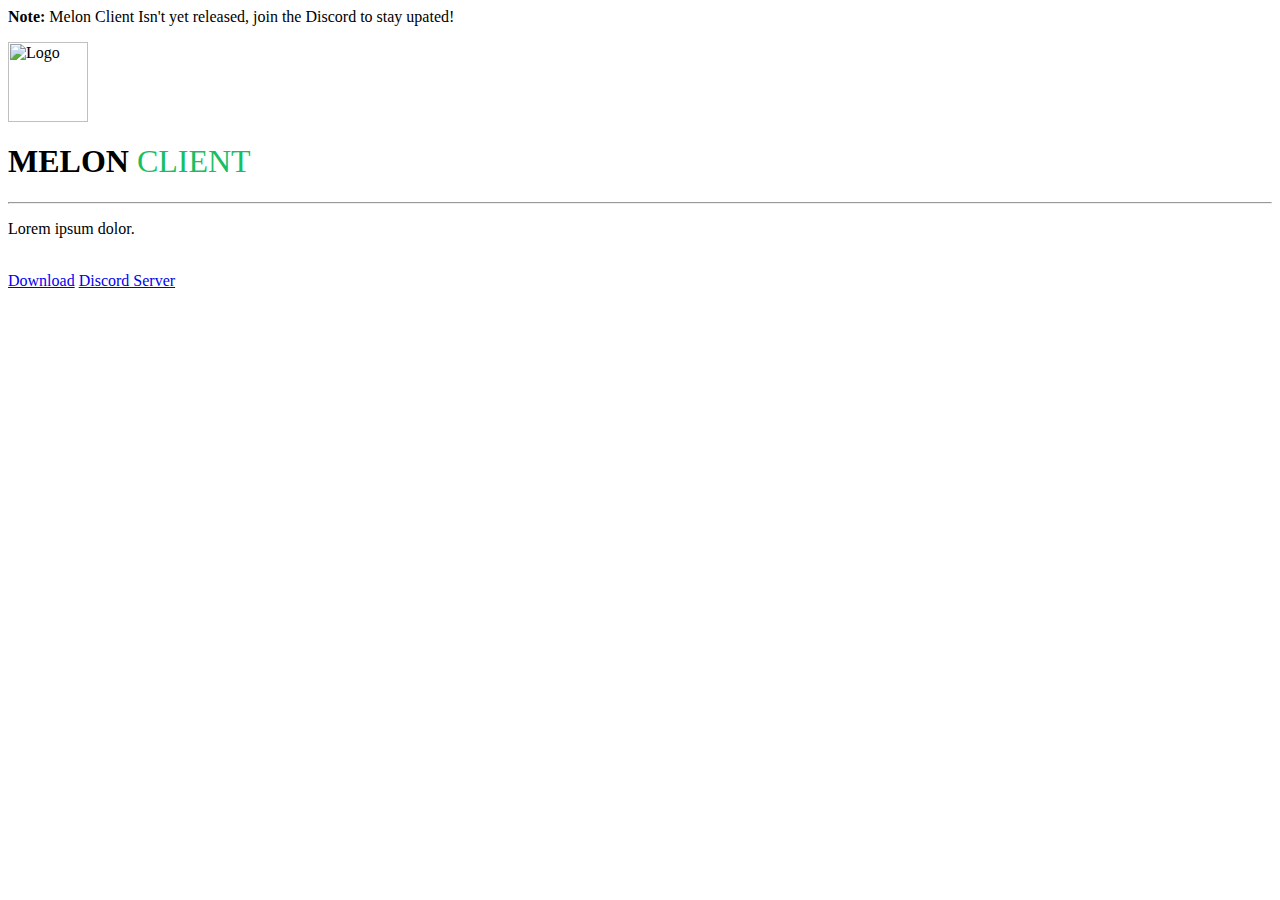
==== melonclient/index.html @ d604f8f3 "Rename MelonClient-Website/index.html to melonclient/index.html" ====
<style>
  html {
    scroll-behavior: smooth;
  }
</style>

<!DOCTYPE html>
<html lang="en">

<head>

  <title>Home | Melon Client</title>
  <meta charset="utf-8">
  <meta name="viewport" content="width=device-width, initial-scale=1, shrink-to-fit=no">
  <meta name="title" content="Home | Melon Client">
  <meta name="description" content="Example Website">
  <meta name="tags" content="melon, client, melon client, melonclient">
  <meta name="theme-color" content="#17BF63">

  <link rel="stylesheet" href="https://cdn.jsdelivr.net/npm/bootstrap@4.5.3/dist/css/bootstrap.min.css"
    integrity="sha384-TX8t27EcRE3e/ihU7zmQxVncDAy5uIKz4rEkgIXeMed4M0jlfIDPvg6uqKI2xXr2" crossorigin="anonymous">
  <link rel="stylesheet" href="../../assets/css/theme.css">

  <link rel="stylesheet"
    href="https://fonts.googleapis.com/css2?family=Roboto:ital,wght@0,100;0,300;0,400;0,500;0,700;0,900;1,100;1,300;1,400;1,500;1,700;1,900&display=swap">
  <link rel="stylesheet" href="https://cdn.rsm.gg/fontawesome-pro-5.14.0-web/css/all.min.css">
</head>

<body class="main">
  <!--Navbar-->
  <nav class="notification">
    <p><a style="font-weight: 700">Note:</a> Melon Client Isn't yet released, join the Discord to stay upated!</p>
  </nav>
  <nav class="navbar navbar-dark navbar-expand-xl">
    <div class="container">

      </a>
      <div data-v-040e6e64="" id="nav-collapse" class="navbar-collapse collapse" style="display: none;">
        <ul data-v-040e6e64="" class="navbar-nav">
          <li data-v-040e6e64="" title="Home" class="nav-item"><a data-v-040e6e64="">
            </a></li>
          ㅤ
          <li data-v-040e6e64=""><a data-v-040e6e64="" href="./index.html" class="cbtn2 cbtn2-info" target="_self">
              <i class="fas fa-home"></i> Home
              </button>
            </a>
            ㅤ
            </a></li>
          <li data-v-040e6e64=""><a data-v-040e6e64="" href="../download/index.html" style="align-self: center;"
              class="cbtn2 cbtn2-info" target="_self"><i class="fas fa-download"></i> Download
              </button>
            </a>
            ㅤ
            </a></li>
          <li data-v-040e6e64=""><a data-v-040e6e64="" href="../staff/index.html" style="align-self: center;"
              class="cbtn2 cbtn2-info" target="_self"><i class="fas fa-layer-group"></i> Staff
              </button>
            </a>
            ㅤ
            </a></li>
          <li data-v-040e6e64=""><a data-v-040e6e64="" href="../updates/index.html" style="align-self: center;"
              class="cbtn2 cbtn2-info" target="_self"><i class="fas fa-edit"></i> Updates
              </button>
            </a>
            ㅤㅤㅤㅤㅤㅤㅤㅤㅤㅤㅤㅤㅤㅤㅤㅤㅤㅤㅤㅤㅤㅤㅤㅤㅤㅤㅤㅤㅤㅤㅤㅤㅤ ㅤ
            </a></li>
          <li data-v-040e6e64=""><a data-v-040e6e64="" href="../store/index.html" style="align-self: center;"
              class="cbtn2 cbtn2-info" target="_self"><i class="fas fa-cart-plus"></i> Store
              </button>
            </a>
            ㅤ
            </a></li>
          <li data-v-040e6e64=""><a data-v-040e6e64="" href="https://discord.gg/melonclient" style="align-self: center;"
              class="cbtn2 cbtn2-info" target="_self"><i class="fab fa-discord"></i> Discord
              </button>
            </a>
            <a class="navbar-brand" href="/">
            </a>

            </a>
          </li>
        </ul>
      </div>
    </div>
  </nav>
  <!--Main Page-->
  <section id="intro">
    <div class="container">
      <div class="row">
        <div class="col-lg-12 text-center">
          <div class="jumbotron transparent backdrop">
            <img src="./assets/images/logo.gif" alt="Logo" style="width: 80px; height: 80px;">
            <h1 class="display-4"><strong><span>MELON<a style="color: 17BF63; font-weight: 300;">
                    CLIENT</a></span></strong></h1>
            <hr>
            <a style="font-weight: 300; font-size: larger;"></a>
            <p>Lorem ipsum dolor.</p></a>
            <br>
            <a href="./pages/download/index.html" class="cbtn cbtn-info">Download</a>
            <a href="https://discord.gg/melonclient" class="cbtn cbtn-info">Discord Server</a>


            <script src="https://code.jquery.com/jquery-3.3.1.min.js"></script>
            <script src="assets/js/index.js"></script>
            <script src="https://cdnjs.cloudflare.com/ajax/libs/popper.js/1.14.3/umd/popper.min.js"
              integrity="sha384-ZMP7rVo3mIykV+2+9J3UJ46jBk0WLaUAdn689aCwoqbBJiSnjAK/l8WvCWPIPm49"
              crossorigin="anonymous"></script>
            <script src="https://cdn.jsdelivr.net/npm/bootstrap@4.5.3/dist/js/bootstrap.bundle.min.js"
              integrity="sha384-ho+j7jyWK8fNQe+A12Hb8AhRq26LrZ/JpcUGGOn+Y7RsweNrtN/tE3MoK7ZeZDyx"
              crossorigin="anonymous"></script>
</body>

</html>
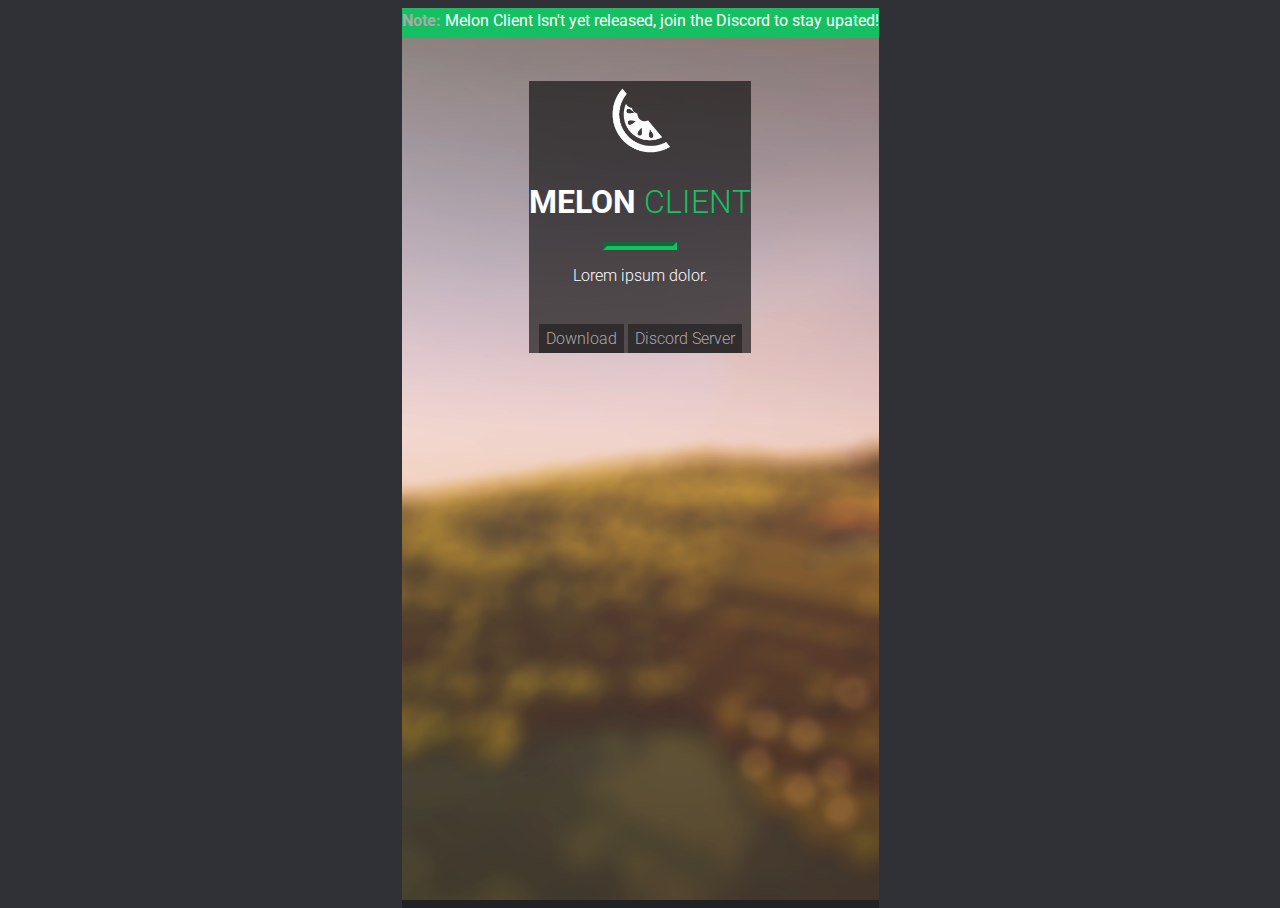
==== commit 7ca073eb: "Update index.html" ====
--- a/melonclient/index.html
+++ b/melonclient/index.html
@@ -19,7 +19,7 @@
 
   <link rel="stylesheet" href="https://cdn.jsdelivr.net/npm/bootstrap@4.5.3/dist/css/bootstrap.min.css"
     integrity="sha384-TX8t27EcRE3e/ihU7zmQxVncDAy5uIKz4rEkgIXeMed4M0jlfIDPvg6uqKI2xXr2" crossorigin="anonymous">
-  <link rel="stylesheet" href="../../assets/css/theme.css">
+  <link rel="stylesheet" href="./assets/css/theme.css">
 
   <link rel="stylesheet"
     href="https://fonts.googleapis.com/css2?family=Roboto:ital,wght@0,100;0,300;0,400;0,500;0,700;0,900;1,100;1,300;1,400;1,500;1,700;1,900&display=swap">
--- a/melonclient/assets/css/theme.css
+++ b/melonclient/assets/css/theme.css
@@ -0,0 +1,414 @@
+/*Main Formatting*/
+
+* {
+  font-family: roboto, sans-serif;
+  -webkit-touch-callout: none;
+  -webkit-user-select: none;
+  -khtml-user-select: none;
+  -moz-user-select: none;
+  -ms-user-select: none;
+  user-select: none;
+}
+html,
+body {
+  transition: 0ms;
+  place-items: center;
+  color: #b4b4b4 !important;
+  font-family: roboto, sans-serif;
+  background-color: #2f3136 !important;
+  overflow-x: hidden;
+  overflow: hidden;
+  height: 100%;
+}
+body.main {
+  background: #202225 url("../images/background.png") no-repeat fixed center !important;
+  background-position: center;
+  background-size: cover !important;
+}
+strong {
+  font-weight: 700;
+}
+a {
+  transition: 250ms;
+  color: #aaa;
+}
+footer {
+  color: #888;
+  background: rgba(0, 0, 0, 0.8);
+}
+footer > .container {
+  text-align: center;
+}
+a:hover {
+  transition: 250ms;
+  color: #fff;
+}
+.text-muted {
+  color: #777 !important;
+}
+.smaller {
+  font-size: 50%;
+}
+::-webkit-scrollbar-track {
+  background-color: #202225;
+}
+::-webkit-scrollbar {
+  width: 5px;
+  background-color: #202225;
+}
+::-webkit-scrollbar-thumb {
+  background-color: #ffffff;
+}
+.jumbotron > p > a {
+  transition: 250ms;
+  color: #ffffff;
+  padding: 0 3px;
+  border-bottom: 2px solid transparent;
+}
+.jumbotron > p > a:hover {
+  transition: 250ms;
+  color: #ffffff;
+  text-decoration: none;
+  background: rgba(0, 0, 0, 0.5);
+  border-bottom: 2px solid #ffffff;
+}
+
+hr {
+  border-color: #303030;
+}
+.bg-dark {
+  background: #202020 !important;
+}
+
+/*Navbar*/
+
+.navbar {
+  background: #252525 !important;
+  margin-top: .09;
+  border-bottom: 3px solid #2b2b2b;
+  box-shadow: 0 4px 10px -5px #2b2b2b;
+  max-height: 50px;
+}
+.navbar-brand > img {
+  transition: 250ms;
+  max-height: 4rem;
+}
+.navbar-brand > img:hover {
+  transition: 250ms;
+  transform: scale(1.05);
+}
+.nav-link {
+  transition: 250ms;
+  background: rgba(255, 255, 255, 0.05);
+  padding: 8px !important;
+  min-width: 80px;
+  border-bottom: 2px solid transparent;
+  margin-right: 10px;
+}
+.nav-link:hover {
+  transition: 250ms;
+  background: rgba(255, 255, 255, 0.08);
+  border-bottom: 2px solid #ffffff;
+  box-shadow: 0 8px 10px -5px #ffffff;
+}
+.nav-link > i {
+  transition: 250ms;
+}
+.nav-link:hover > i {
+  transition: 250ms;
+  color: #ffffff;
+  box-shadow: 0 8px 10px -5px #ffffff;
+}
+section {
+  min-height: 200px;
+  text-align: center;
+  padding-top: 40px;
+  color: #fff;
+  font-family: open sans, Helvetica, Arial;
+  font-weight: 300;
+}
+section#faq {
+  -webkit-backdrop-filter: blur(5px);
+  backdrop-filter: blur(5px);
+  background: rgba(0, 0, 0, 0.5);
+  padding-bottom: 40px;
+}
+.jumbotron {
+  background: #303030;
+  border-radius: 0;
+}
+.jumbotron.transparent {
+  background: #101010ab;
+}
+.jumbotron > hr {
+  border-color: #17bf63;
+  border-width: 4px;
+  width: 30%;
+}
+.server-icon {
+  max-height: 48px;
+}
+.dropdown-menu {
+  background: #151515 !important;
+  padding: 0;
+  border: 1px solid #303030 !important;
+  border-radius: 0;
+}
+.dropdown-item {
+  color: #999;
+  padding: 7px 20px;
+}
+.dropdown-item:hover,
+.dropdown-menu:active,
+.dropdown-item:focus {
+  color: #aaa;
+  background: #202020;
+}
+.dropdown-divider {
+  margin: 0;
+  border-color: #303030;
+}
+.badge {
+  color: #aaa;
+  padding: 7px;
+  border-radius: 0;
+  background: rgba(0, 0, 0, 0.5);
+  font-weight: 400;
+}
+.badge:hover {
+  color: #fff;
+  background: rgba(0, 0, 0, 0.3);
+}
+.badge {
+  border-bottom: 2px solid #17bf63;
+}
+.btn {
+  color: #ccc;
+  padding: 7px;
+  border: none;
+  border-radius: 0;
+}
+.tbtn {
+  transition: 250ms;
+  color: #ddd;
+  padding: 7px;
+  border: none;
+  border-radius: 0;
+  background: rgba(0, 0, 0, 0.2);
+  border-bottom: 2px solid transparent;
+  text-decoration: none !important;
+  font-weight: 300;
+}
+.cbtn {
+  display: inline-block;
+  transition: 250ms;
+  color: #aaa;
+  padding: 5px 7px 3px;
+  border: none;
+  border-radius: 0;
+  background: rgba(0, 0, 0, 0.4);
+  border-bottom: 2px solid transparent;
+  text-decoration: none !important;
+  margin-top: 4px;
+}
+.cbtn:hover {
+  color: #fff;
+}
+.cbtn-primary:hover {
+  background: rgba(0, 0, 0, 0.6);
+  border-bottom: 2px solid #17bf63;
+}
+.cbtn-success:hover,
+.cbtn-success:focus {
+  background: rgba(0, 0, 0, 0.6);
+  border-bottom: 2px solid #ffff69;
+  box-shadow: 0 8px 10px -5px #ffff69;
+}
+.cbtn-info:hover {
+  background: rgba(0, 0, 0, 0.6);
+  border-bottom: 2px solid #17bf63;
+}
+th > a.btn {
+  width: 100%;
+}
+th > a.btn:nth-child(1) {
+  border-bottom: 0;
+}
+th > a.btn:last-child {
+  border-top: 0;
+}
+.counter {
+  transition: 250ms;
+  -webkit-backdrop-filter: blur(5px);
+  backdrop-filter: blur(5px);
+  background-color: #101010ab;
+  padding: 20px 0;
+  border-radius: 5px;
+  border-top: 2px solid transparent;
+  border-bottom: 2px solid transparent;
+}
+.dropdown-menu {
+  color: #aaa;
+  background-color: rgba(0, 0, 0, 0.3);
+  border-radius: 0;
+  border: none;
+  padding: 0 !important;
+  -webkit-backdrop-filter: blur(20px);
+  backdrop-filter: blur(20px);
+}
+.dropdown-header {
+  color: #888;
+  padding: 4px 4px 4px 8px;
+  border-bottom: 2px solid rgba(255, 255, 255, 0.05);
+}
+.dropdown-item {
+  transition: 600ms;
+  color: #aaa;
+  padding: 4px 4px 4px 8px;
+  font-size: 0.8rem;
+}
+.dropdown-item:hover {
+  transition: 300ms;
+  color: #fff;
+  box-shadow: 2px 0 0 0 #ff9900 inset;
+  background: rgba(105, 105, 255, 0.08);
+  font-size: 0.9rem;
+}
+.card {
+  -webkit-backdrop-filter: blur(5px);
+  backdrop-filter: blur(5px);
+  background: rgba(0, 0, 0, 0.1);
+  border-radius: 0;
+}
+.card-body {
+  background: rgba(255, 255, 255, 0.05);
+}
+
+.navbar,
+.navbar .container,
+.navbar .container-fluid,
+.navbar .container-lg,
+.navbar .container-md,
+.navbar .container-sm,
+.navbar .container-xl {
+  display: flex;
+  align-items: center;
+  justify-content: space-between;
+}
+.navbar {
+  position: relative;
+}
+
+.cbtn2 {
+  display: inline-block;
+  transition: 250ms;
+  color: #aaa;
+  padding: 25px 7px 3px;
+  border: none;
+  border-radius: 0;
+  background: rgba(0, 0, 0, 0);
+  border-bottom: 2px solid transparent;
+  text-decoration: none !important;
+  margin-top: 4px;
+}
+.cbtn2:hover {
+  color: #fff;
+}
+.cbtn2-primary:hover {
+  background: rgba(0, 0, 0, 0);
+  border-bottom: 2px solid #17bf63;
+}
+.cbtn2-success:hover,
+.cbtn2-success:focus {
+  background: rgba(0, 0, 0, 0);
+  border-bottom: 2px solid #17bf63;
+  box-shadow: 0 8px 10px -5px #17bf63;
+}
+.cbtn2-info:hover {
+  background: rgba(0, 0, 0, 0);
+  border-bottom: 2px solid #17bf63;
+}
+
+/*Notification*/
+.alert{
+  background: #C5F1D7;
+  padding: 20px 40px;
+  min-width: 420px;
+  position: absolute;
+  right: -390px;
+  top: -115px;
+  border-radius: 4px;
+  border-left: 8px solid #2DD373;
+  overflow: hidden;
+  opacity: 0;
+  pointer-events: none;
+}
+.alert.showAlert{
+  opacity: 1;
+  pointer-events: auto;
+}
+.alert.show{
+  animation: show_slide 1s ease forwards;
+}
+@keyframes show_slide {
+  0%{
+    transform: translateX(100%);
+  }
+  100%{
+    transform: translateX(-10px);
+  }
+}
+.alert.hide{
+  animation: hide_slide 1s ease forwards;
+}
+@keyframes hide_slide {
+  0%{
+    transform: translateX(-10px);
+  }
+  100%{
+    transform: translateX(100%);
+  }
+}
+.alert .fa-exclamation-circle{
+  position: absolute;
+  left: 20px;
+  top: 50%;
+  transform: translateY(-50%);
+  color: #2AA55F;
+  font-size: 30px;
+}
+.alert .msg{
+  padding: 0 20px;
+  font-size: 18px;
+  color: #77af8b;
+}
+.alert .close-btn{
+  position: absolute;
+  right: 0px;
+  top: 50%;
+  transform: translateY(-50%);
+  background: #95EBB6;
+  padding: 20px 18px;
+  cursor: pointer;
+}
+.alert .close-btn:hover{
+  background: #8ee0ae;
+  transition: ease-in-out;
+}
+.alert .close-btn .fas{
+  color: #2DA263;
+  font-size: 22px;
+  line-height: 40px;
+}
+
+.notification {
+  min-height: 30px;
+  color: #fff;
+  background-color: #17bf63;
+}
+
+.notification p {
+  padding: 2.5px 0;
+  text-align: center;
+  
+}
